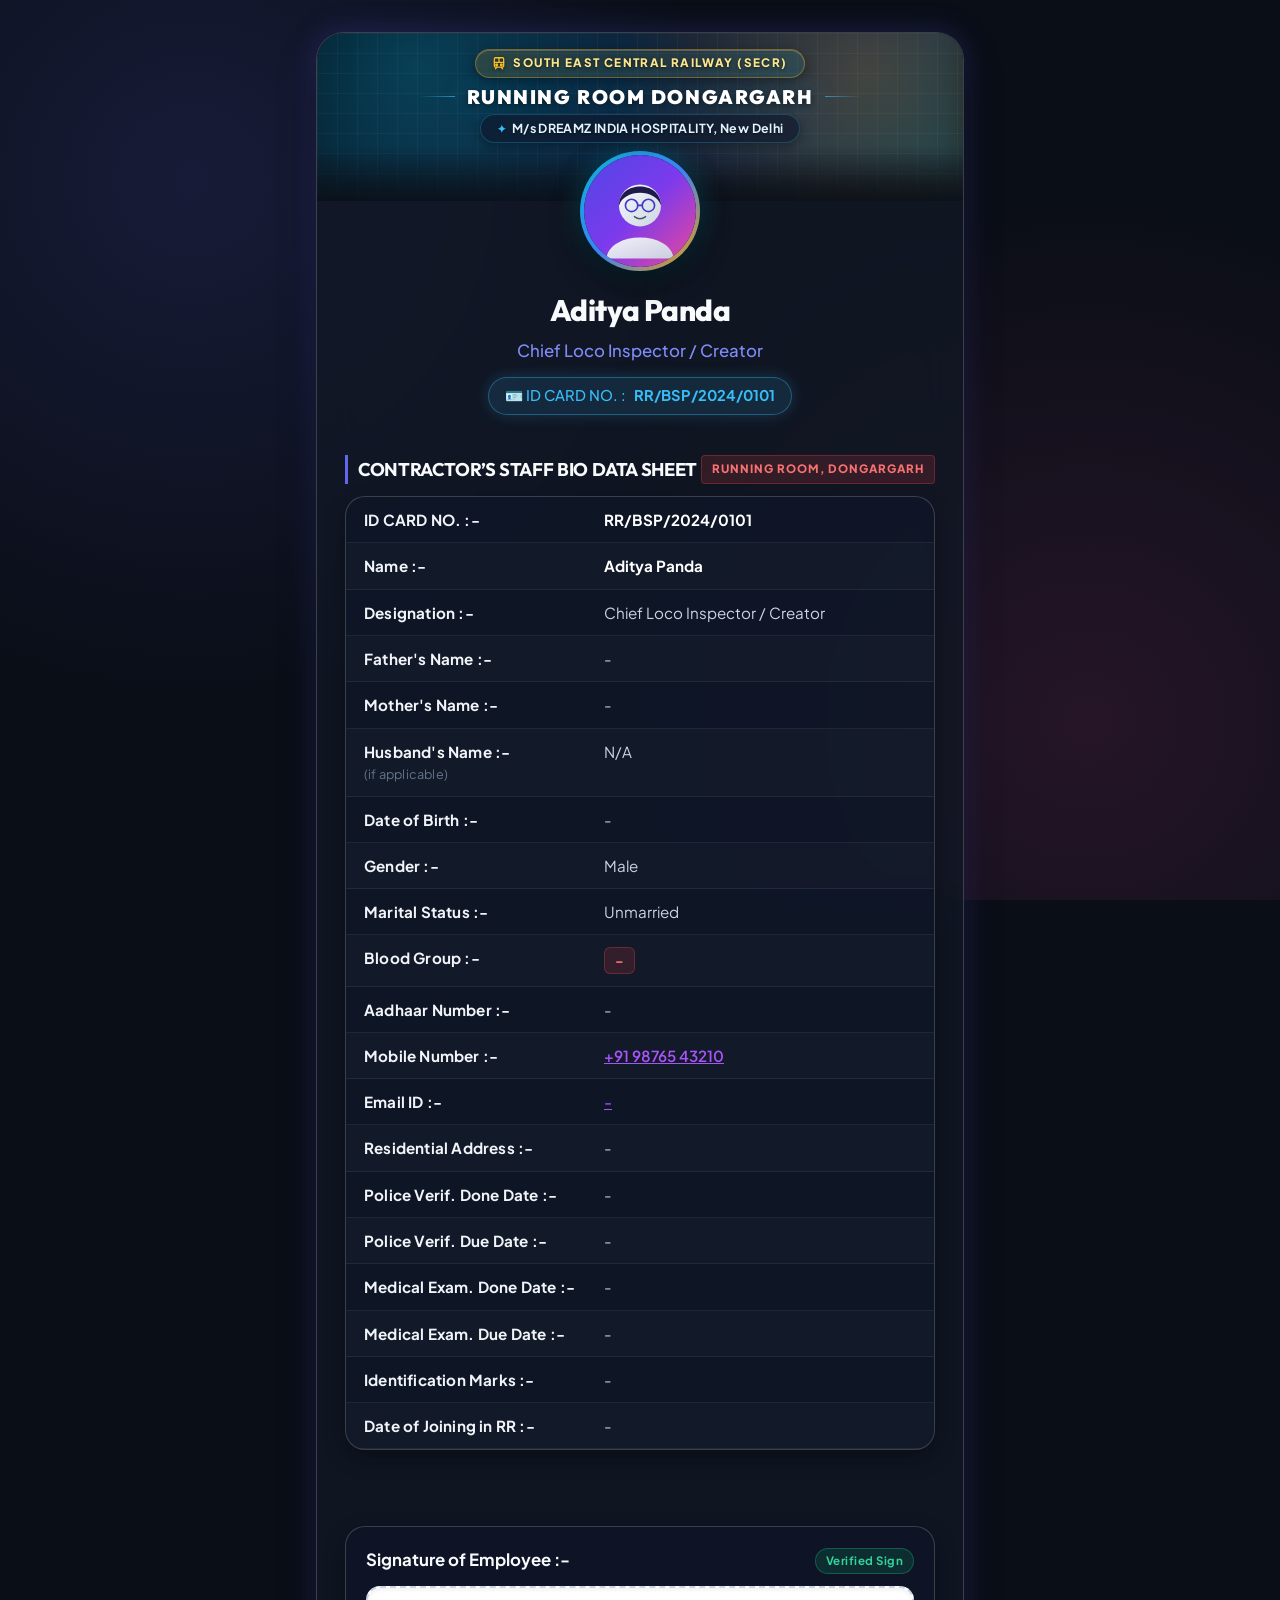
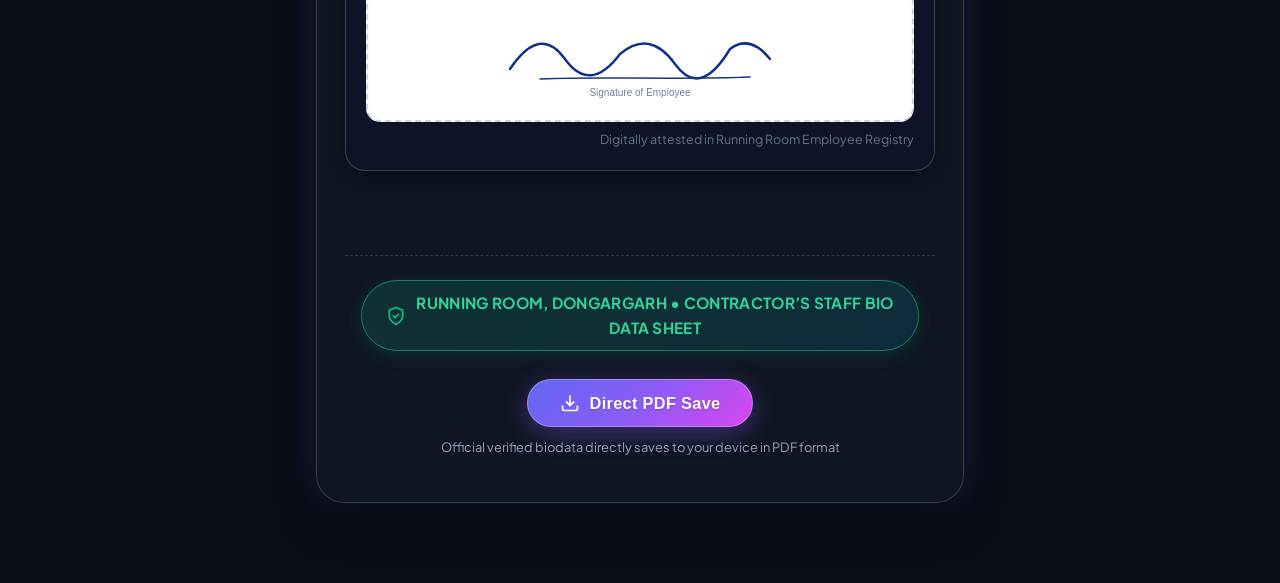
==== index.html @ 6d6006e4 "Initial commit: Running Room Biodata System setup" ====
<!DOCTYPE html>
<html lang="en">
<head>
  <meta charset="UTF-8">
  <meta name="viewport" content="width=device-width, initial-scale=1.0">
  <meta name="description" content="SOUTH EAST CENTRAL RAILWAY (SECR) - RUNNING ROOM DONGARGARH - M/s DREAMZ INDIA HOSPITALITY, New Delhi">
  <title>RUNNING ROOM DONGARGARH - M/s DREAMZ INDIA HOSPITALITY, New Delhi</title>

  <!-- Google Fonts Preconnect -->
  <link rel="preconnect" href="https://fonts.googleapis.com">
  <link rel="preconnect" href="https://fonts.gstatic.com" crossorigin>

  <!-- Stylesheets -->
  <link rel="stylesheet" href="css/base.css?v=8.0">
  <link rel="stylesheet" href="css/profile.css?v=8.0">

  <style>
    /* Premium Styling for Bottom Verified Banner & Action Bar */
    .profile-bottom-action-sec {
      margin-top: 32px !important;
      padding: 24px 16px 8px 16px !important;
      border-top: 1px dashed rgba(255, 255, 255, 0.15) !important;
      display: flex !important;
      flex-direction: column !important;
      align-items: center !important;
      justify-content: center !important;
      text-align: center !important;
    }

    .dgg-verified-banner {
      display: inline-flex !important;
      align-items: center !important;
      justify-content: center !important;
      gap: 10px !important;
      padding: 10px 24px !important;
      background: linear-gradient(135deg, rgba(16, 185, 129, 0.18) 0%, rgba(6, 182, 212, 0.14) 100%) !important;
      border: 1px solid rgba(52, 211, 153, 0.45) !important;
      color: #34d399 !important;
      border-radius: 9999px !important;
      font-size: 0.96rem !important;
      font-weight: 700 !important;
      letter-spacing: 0.02em !important;
      box-shadow: 0 4px 18px rgba(16, 185, 129, 0.18) !important;
      margin-bottom: 14px !important;
    }

    .dgg-badge-icon {
      display: inline-flex !important;
      align-items: center !important;
      justify-content: center !important;
    }

    .btn-download-pdf {
      display: inline-flex !important;
      align-items: center !important;
      justify-content: center !important;
      gap: 10px !important;
      padding: 13px 32px !important;
      border-radius: 9999px !important;
      font-size: 1.02rem !important;
      font-weight: 700 !important;
      letter-spacing: 0.02em !important;
      background: linear-gradient(135deg, #6366f1 0%, #8b5cf6 50%, #d946ef 100%) !important;
      border: 1px solid rgba(255, 255, 255, 0.28) !important;
      color: #ffffff !important;
      box-shadow: 0 6px 24px rgba(139, 92, 246, 0.42), 0 2px 6px rgba(0, 0, 0, 0.25) !important;
      cursor: pointer !important;
      transition: all 0.25s ease !important;
      text-shadow: 0 1px 2px rgba(0, 0, 0, 0.25) !important;
      outline: none !important;
    }

    .btn-download-pdf:hover {
      transform: translateY(-2px) !important;
      box-shadow: 0 10px 30px rgba(139, 92, 246, 0.65) !important;
      filter: brightness(1.1) !important;
    }

    .btn-download-pdf:active {
      transform: translateY(0) !important;
    }

    .btn-download-pdf:disabled {
      opacity: 0.7 !important;
      cursor: not-allowed !important;
      transform: none !important;
    }

    /* Print & Export Rules: COMPLETELY CUT / HIDE DOWNLOAD BUTTON & NOTE IN PRINT & PDF */
    @media print {
      #pdfDownloadBtnWrapper,
      #pdfDownloadNote,
      #btnPrintPdf,
      .btn-download-pdf,
      .no-pdf,
      .no-print {
        display: none !important;
        visibility: hidden !important;
        opacity: 0 !important;
        height: 0 !important;
        margin: 0 !important;
        padding: 0 !important;
        border: none !important;
      }
      .profile-bottom-action-sec {
        border-top: none !important;
        padding-top: 14px !important;
        margin-top: 14px !important;
      }
      .dgg-verified-banner {
        background: #ecfdf5 !important;
        border: 1px solid #10b981 !important;
        color: #065f46 !important;
        box-shadow: none !important;
        font-size: 0.9rem !important;
        padding: 6px 18px !important;
      }
    }
  </style>
</head>
<body>

  <!-- Toast Notification Container -->
  <div class="toast-container" id="toastContainer"></div>

  <main class="profile-container">
    <article class="profile-card">
      <!-- Decorative Banner -->
      <div class="profile-banner">
        <div class="banner-grid-overlay"></div>
        <div class="banner-railway-pill">
          <svg class="railway-crest-icon" width="14" height="14" viewBox="0 0 24 24" fill="none" stroke="currentColor" stroke-width="2.2" stroke-linecap="round" stroke-linejoin="round">
            <rect x="4" y="3" width="16" height="16" rx="2"/>
            <path d="M4 11h16"/>
            <path d="M12 3v8"/>
            <circle cx="8" cy="15" r="1.5" fill="currentColor"/>
            <circle cx="16" cy="15" r="1.5" fill="currentColor"/>
            <path d="M8 19l-2 3"/>
            <path d="M16 19l2 3"/>
          </svg>
          <span>SOUTH EAST CENTRAL RAILWAY (SECR)</span>
        </div>

        <div class="banner-station-row">
          <span class="station-wing left"></span>
          <h2 class="banner-station-title">RUNNING ROOM DONGARGARH</h2>
          <span class="station-wing right"></span>
        </div>

        <div class="banner-contractor-pill">
          <span class="contractor-star">✦</span>
          <span>M/s DREAMZ INDIA HOSPITALITY, New Delhi</span>
        </div>
      </div>

      <!-- Profile Header / Hero -->
      <header class="profile-header">
        <div class="avatar-wrapper">
          <img id="profileAvatar" class="avatar-img" src="assets/photos/demo-aditya.svg" alt="Profile Picture" crossorigin="anonymous">
        </div>

        <h1 class="profile-name">
          <span id="profileName">Loading...</span>
        </h1>

        <p class="profile-tagline" id="profileDesignation">Running Room Employee</p>

        <div class="id-card-pill" id="idCardPillBox">
          🪪 ID CARD NO. : <strong id="profileIdCardNo">Loading...</strong>
        </div>
      </header>

      <!-- Main Profile Content Body: Official Running Room Biodata Table -->
      <div class="profile-body">
        
        <section class="rr-record-wrapper">
          <div class="rr-table-header">
            <h2 class="section-title" style="margin-bottom: 0;">CONTRACTOR’S STAFF BIO DATA SHEET</h2>
            <span class="rr-confidential-tag">RUNNING ROOM, DONGARGARH</span>
          </div>

          <div class="rr-biodata-table">
            <div class="rr-biodata-row">
              <div class="rr-field-label">ID CARD NO. :-</div>
              <div class="rr-field-value"><strong id="val_idCardNo">-</strong></div>
            </div>

            <div class="rr-biodata-row">
              <div class="rr-field-label">Name :-</div>
              <div class="rr-field-value"><strong id="val_fullName">-</strong></div>
            </div>

            <div class="rr-biodata-row">
              <div class="rr-field-label">Designation :-</div>
              <div class="rr-field-value" id="val_designation">-</div>
            </div>

            <div class="rr-biodata-row">
              <div class="rr-field-label">Father's Name :-</div>
              <div class="rr-field-value" id="val_fatherName">-</div>
            </div>

            <div class="rr-biodata-row">
              <div class="rr-field-label">Mother's Name :-</div>
              <div class="rr-field-value" id="val_motherName">-</div>
            </div>

            <div class="rr-biodata-row">
              <div class="rr-field-label">Husband's Name :-<br><small style="font-weight: normal; color: var(--text-muted);">(if applicable)</small></div>
              <div class="rr-field-value" id="val_husbandName">-</div>
            </div>

            <div class="rr-biodata-row">
              <div class="rr-field-label">Date of Birth :-</div>
              <div class="rr-field-value" id="val_dob">-</div>
            </div>

            <div class="rr-biodata-row">
              <div class="rr-field-label">Gender :-</div>
              <div class="rr-field-value" id="val_gender">-</div>
            </div>

            <div class="rr-biodata-row">
              <div class="rr-field-label">Marital Status :-</div>
              <div class="rr-field-value" id="val_maritalStatus">-</div>
            </div>

            <div class="rr-biodata-row">
              <div class="rr-field-label">Blood Group :-</div>
              <div class="rr-field-value">
                <span id="val_bloodGroup" style="display: inline-block; padding: 2px 10px; background: rgba(239, 68, 68, 0.15); color: #f87171; border: 1px solid rgba(239, 68, 68, 0.3); border-radius: 6px; font-weight: 700; font-size: 0.9rem;">-</span>
              </div>
            </div>

            <div class="rr-biodata-row">
              <div class="rr-field-label">Aadhaar Number :-</div>
              <div class="rr-field-value" id="val_aadhaarNumber">-</div>
            </div>

            <div class="rr-biodata-row">
              <div class="rr-field-label">Mobile Number :-</div>
              <div class="rr-field-value">
                <a id="val_mobileNumber" href="#" style="color: var(--accent-secondary); font-weight: 600; text-decoration: underline;">-</a>
              </div>
            </div>

            <div class="rr-biodata-row">
              <div class="rr-field-label">Email ID :-</div>
              <div class="rr-field-value">
                <a id="val_email" href="#" style="color: var(--accent-secondary); font-weight: 500; text-decoration: underline;">-</a>
              </div>
            </div>

            <div class="rr-biodata-row">
              <div class="rr-field-label">Residential Address :-</div>
              <div class="rr-field-value" id="val_residentialAddress">-</div>
            </div>

            <div class="rr-biodata-row">
              <div class="rr-field-label">Police Verif. Done Date :-</div>
              <div class="rr-field-value" id="val_policeVerifDoneDate">-</div>
            </div>

            <div class="rr-biodata-row">
              <div class="rr-field-label">Police Verif. Due Date :-</div>
              <div class="rr-field-value" id="val_policeVerifDueDate">-</div>
            </div>

            <div class="rr-biodata-row">
              <div class="rr-field-label">Medical Exam. Done Date :-</div>
              <div class="rr-field-value" id="val_medicalExamDoneDate">-</div>
            </div>

            <div class="rr-biodata-row">
              <div class="rr-field-label">Medical Exam. Due Date :-</div>
              <div class="rr-field-value" id="val_medicalExamDueDate">-</div>
            </div>

            <div class="rr-biodata-row">
              <div class="rr-field-label">Identification Marks :-</div>
              <div class="rr-field-value" id="val_identificationMarks">-</div>
            </div>

            <div class="rr-biodata-row">
              <div class="rr-field-label">Date of Joining in RR :-</div>
              <div class="rr-field-value" id="val_joiningDateRR">-</div>
            </div>

            <!-- Dynamic Custom Details Added via Pencil in Admin Studio -->
            <div id="customFieldsContainer"></div>
          </div>
        </section>

        <!-- Signature of Employee Section -->
        <section class="employee-signature-section">
          <div class="sig-header">
            <span class="sig-label">Signature of Employee :-</span>
            <span class="sig-badge">Verified Sign</span>
          </div>
          <div class="sig-display-box">
            <img id="profileSignature" class="signature-img" src="assets/signatures/sample-signature.svg" alt="Signature of Employee" crossorigin="anonymous">
          </div>
          <div style="margin-top: 8px; font-size: 0.78rem; color: var(--text-muted); text-align: right;">
            Digitally attested in Running Room Employee Registry
          </div>
        </section>

        <!-- Bottom Attestation & Direct PDF Download Section -->
        <section class="profile-bottom-action-sec">
          <div class="dgg-verified-banner">
            <span class="dgg-badge-icon">
              <svg width="20" height="20" viewBox="0 0 24 24" fill="none" stroke="#10b981" stroke-width="2.2" stroke-linecap="round" stroke-linejoin="round">
                <path d="M12 22s8-4 8-10V5l-8-3-8 3v7c0 6 8 10 8 10z"/>
                <path d="M9 12l2 2 4-4"/>
              </svg>
            </span>
            <span>RUNNING ROOM, DONGARGARH &bull; CONTRACTOR’S STAFF BIO DATA SHEET</span>
          </div>

          <div id="pdfDownloadBtnWrapper" class="no-pdf no-print" style="margin-top: 14px;">
            <button id="btnPrintPdf" class="btn-download-pdf no-print" type="button" title="Save Direct PDF">
              <svg width="20" height="20" viewBox="0 0 24 24" fill="none" stroke="currentColor" stroke-width="2">
                <path d="M21 15v4a2 2 0 0 1-2 2H5a2 2 0 0 1-2-2v-4"/>
                <polyline points="7 10 12 15 17 10"/>
                <line x1="12" y1="15" x2="12" y2="3"/>
              </svg>
              <span>Direct PDF Save</span>
            </button>
          </div>
          <div id="pdfDownloadNote" class="no-pdf no-print" style="font-size: 0.8rem; color: #94a3b8; margin-top: 10px; text-align: center;">
            Official verified biodata directly saves to your device in PDF format
          </div>
        </section>

      </div>
    </article>
  </main>

  <!-- Scripts -->
  <script src="assets/vendor/jspdf.umd.min.js?v=8.0"></script>
  <script src="assets/vendor/qrcode.min.js?v=8.0"></script>
  <script src="js/config.js?v=8.0"></script>
  <script src="js/github-api.js?v=8.0"></script>
  <script src="js/profile.js?v=8.0"></script>
</body>
</html>
---- css/base.css ----
/* ==========================================================================
   Base Design System & Core Utilities
   Modern Glassmorphism & High-End Aesthetic
   ========================================================================== */

@import url('https://fonts.googleapis.com/css2?family=Outfit:wght@400;500;600;700;800&family=Plus+Jakarta+Sans:wght@400;500;600;700&display=swap');

:root {
  /* Color Palette - Deep Slate with Electric Violet & Cyan Accents */
  --bg-dark: #0a0e17;
  --bg-gradient: radial-gradient(circle at 15% 20%, rgba(99, 102, 241, 0.15) 0%, transparent 40%),
                 radial-gradient(circle at 85% 80%, rgba(236, 72, 153, 0.12) 0%, transparent 40%),
                 #0a0e17;
  
  --surface-card: rgba(18, 24, 38, 0.75);
  --surface-glass: rgba(26, 35, 54, 0.6);
  --surface-glass-hover: rgba(35, 48, 74, 0.8);
  --surface-input: rgba(13, 19, 33, 0.85);

  --border-glass: rgba(255, 255, 255, 0.08);
  --border-glass-bright: rgba(255, 255, 255, 0.18);
  --border-accent: rgba(99, 102, 241, 0.4);

  --accent-primary: #6366f1;
  --accent-secondary: #a855f7;
  --accent-cyan: #06b6d4;
  --accent-emerald: #10b981;
  --accent-rose: #f43f5e;
  
  --accent-gradient: linear-gradient(135deg, #6366f1 0%, #a855f7 50%, #ec4899 100%);
  --accent-gradient-hover: linear-gradient(135deg, #4f46e5 0%, #9333ea 50%, #db2777 100%);
  --cyan-gradient: linear-gradient(135deg, #06b6d4 0%, #3b82f6 100%);

  --text-primary: #f8fafc;
  --text-secondary: #94a3b8;
  --text-muted: #64748b;
  --text-accent: #818cf8;

  --shadow-sm: 0 2px 8px rgba(0, 0, 0, 0.3);
  --shadow-md: 0 8px 24px -4px rgba(0, 0, 0, 0.45);
  --shadow-xl: 0 20px 40px -8px rgba(0, 0, 0, 0.6);
  --shadow-glow: 0 0 30px rgba(99, 102, 241, 0.25);
  --shadow-glow-cyan: 0 0 25px rgba(6, 182, 212, 0.25);

  --radius-sm: 8px;
  --radius-md: 14px;
  --radius-lg: 20px;
  --radius-xl: 28px;
  --radius-full: 9999px;

  --transition-fast: 0.18s cubic-bezier(0.4, 0, 0.2, 1);
  --transition-normal: 0.28s cubic-bezier(0.4, 0, 0.2, 1);
}

/* Global Reset */
*, *::before, *::after {
  box-sizing: border-box;
  margin: 0;
  padding: 0;
}

body {
  font-family: 'Plus Jakarta Sans', sans-serif;
  background: var(--bg-gradient);
  background-attachment: fixed;
  color: var(--text-primary);
  min-height: 100vh;
  line-height: 1.6;
  -webkit-font-smoothing: antialiased;
  overflow-x: hidden;
}

h1, h2, h3, h4, h5, h6 {
  font-family: 'Outfit', sans-serif;
  color: var(--text-primary);
  letter-spacing: -0.02em;
  font-weight: 700;
}

a {
  color: inherit;
  text-decoration: none;
}

/* Glassmorphism Surface Utility */
.glass-panel {
  background: var(--surface-card);
  backdrop-filter: blur(16px);
  -webkit-backdrop-filter: blur(16px);
  border: 1px solid var(--border-glass);
  border-radius: var(--radius-lg);
  box-shadow: var(--shadow-xl);
}

/* Buttons */
.btn {
  display: inline-flex;
  align-items: center;
  justify-content: center;
  gap: 8px;
  padding: 10px 20px;
  border-radius: var(--radius-md);
  font-family: 'Outfit', sans-serif;
  font-size: 0.95rem;
  font-weight: 600;
  cursor: pointer;
  transition: all var(--transition-fast);
  border: none;
  outline: none;
  text-align: center;
  user-select: none;
}

.btn-primary {
  background: var(--accent-gradient);
  color: #ffffff;
  box-shadow: 0 4px 18px rgba(99, 102, 241, 0.35);
}

.btn-primary:hover {
  background: var(--accent-gradient-hover);
  transform: translateY(-2px);
  box-shadow: 0 6px 24px rgba(99, 102, 241, 0.5);
}

.btn-secondary {
  background: var(--surface-glass);
  border: 1px solid var(--border-glass-bright);
  color: var(--text-primary);
}

.btn-secondary:hover {
  background: var(--surface-glass-hover);
  border-color: var(--border-accent);
  transform: translateY(-2px);
}

.btn-sm {
  padding: 6px 14px;
  font-size: 0.85rem;
  border-radius: var(--radius-sm);
}

.btn-lg {
  padding: 14px 28px;
  font-size: 1.05rem;
  border-radius: var(--radius-md);
}

/* Badges */
.badge {
  display: inline-flex;
  align-items: center;
  gap: 6px;
  padding: 4px 12px;
  border-radius: var(--radius-full);
  font-size: 0.8rem;
  font-weight: 600;
  letter-spacing: 0.02em;
}

.badge-verified {
  background: rgba(16, 185, 129, 0.15);
  border: 1px solid rgba(16, 185, 129, 0.4);
  color: #34d399;
}

.badge-permanent {
  background: rgba(99, 102, 241, 0.15);
  border: 1px solid rgba(99, 102, 241, 0.4);
  color: #a5b4fc;
}

/* Floating Toast Notification */
.toast-container {
  position: fixed;
  top: 24px;
  right: 24px;
  z-index: 99999;
  display: flex;
  flex-direction: column;
  gap: 10px;
  pointer-events: none;
}

.toast {
  pointer-events: auto;
  min-width: 280px;
  max-width: 420px;
  padding: 14px 20px;
  border-radius: var(--radius-md);
  font-size: 0.9rem;
  font-weight: 500;
  display: flex;
  align-items: center;
  gap: 12px;
  backdrop-filter: blur(12px);
  box-shadow: var(--shadow-xl);
  animation: slideIn 0.25s cubic-bezier(0.16, 1, 0.3, 1) forwards;
}

.toast-success {
  background: rgba(16, 185, 129, 0.9);
  color: #ffffff;
  border: 1px solid rgba(255, 255, 255, 0.2);
}

.toast-error {
  background: rgba(225, 29, 72, 0.9);
  color: #ffffff;
  border: 1px solid rgba(255, 255, 255, 0.2);
}

.toast-info {
  background: rgba(79, 70, 229, 0.9);
  color: #ffffff;
  border: 1px solid rgba(255, 255, 255, 0.2);
}

@keyframes slideIn {
  from {
    opacity: 0;
    transform: translateY(-20px) scale(0.95);
  }
  to {
    opacity: 1;
    transform: translateY(0) scale(1);
  }
}

/* Pulsing Online Dot */
.pulse-dot {
  width: 8px;
  height: 8px;
  border-radius: 50%;
  background: var(--accent-emerald);
  box-shadow: 0 0 8px var(--accent-emerald);
  animation: pulse 2s infinite;
}

@keyframes pulse {
  0% { transform: scale(0.95); opacity: 0.8; }
  50% { transform: scale(1.3); opacity: 1; }
  100% { transform: scale(0.95); opacity: 0.8; }
}
---- css/profile.css ----
/* ==========================================================================
   Public Biodata Card & Profile Styles
   Mobile-First, Ultra Clean, Non-Editable Read View
   ========================================================================== */

.profile-container {
  max-width: 680px;
  margin: 32px auto 80px auto;
  padding: 0 16px;
}

/* Profile Card Main Wrapper */
.profile-card {
  position: relative;
  overflow: hidden;
  border-radius: var(--radius-xl);
  border: 1px solid var(--border-glass-bright);
  background: var(--surface-card);
  backdrop-filter: blur(20px);
  -webkit-backdrop-filter: blur(20px);
  box-shadow: var(--shadow-xl), var(--shadow-glow);
}

/* ==========================================================================
   Executive Railway Profile Banner (Deep Sapphire & Royal Gold Aura)
   ========================================================================== */
.profile-banner {
  min-height: 168px;
  background: linear-gradient(135deg, #050c1b 0%, #0c1a32 35%, #102a4e 70%, #083c54 100%);
  position: relative;
  overflow: hidden;
  display: flex;
  flex-direction: column;
  align-items: center;
  justify-content: flex-start;
  padding: 16px 20px 0 20px;
  text-align: center;
  box-shadow: inset 0 -24px 32px rgba(10, 14, 23, 0.7);
}

/* Subtle Technical Grid & Ambient Lighting */
.banner-grid-overlay {
  position: absolute;
  inset: 0;
  background-image: 
    radial-gradient(circle at 15% 20%, rgba(6, 182, 212, 0.28) 0%, transparent 50%),
    radial-gradient(circle at 85% 25%, rgba(245, 158, 11, 0.22) 0%, transparent 45%),
    linear-gradient(rgba(255, 255, 255, 0.035) 1px, transparent 1px),
    linear-gradient(90deg, rgba(255, 255, 255, 0.035) 1px, transparent 1px);
  background-size: 100% 100%, 100% 100%, 20px 20px, 20px 20px;
  pointer-events: none;
}

.profile-banner::after {
  content: "";
  position: absolute;
  bottom: 0;
  left: 0;
  right: 0;
  height: 55px;
  background: linear-gradient(to bottom, transparent, rgba(10, 14, 23, 0.85));
  pointer-events: none;
}

/* 1. Official SECR Railway Pill */
.banner-railway-pill {
  position: relative;
  z-index: 2;
  display: inline-flex;
  align-items: center;
  gap: 7px;
  font-size: 0.73rem;
  font-weight: 800;
  letter-spacing: 0.12em;
  color: #fde68a;
  text-transform: uppercase;
  background: linear-gradient(135deg, rgba(245, 158, 11, 0.15) 0%, rgba(6, 182, 212, 0.12) 100%);
  padding: 4px 16px;
  border-radius: 9999px;
  border: 1px solid rgba(245, 158, 11, 0.4);
  box-shadow: 0 4px 14px rgba(0, 0, 0, 0.4), inset 0 1px 0 rgba(255, 255, 255, 0.2);
  text-shadow: 0 1px 3px rgba(0, 0, 0, 0.6);
  margin-bottom: 5px;
}

.railway-crest-icon {
  color: #fbbf24;
  flex-shrink: 0;
  filter: drop-shadow(0 1px 2px rgba(0, 0, 0, 0.5));
}

/* 2. Station Header with Decorative Wings */
.banner-station-row {
  position: relative;
  z-index: 2;
  display: flex;
  align-items: center;
  justify-content: center;
  gap: 12px;
  margin: 2px 0 6px 0;
  width: 100%;
}

.station-wing {
  height: 1.5px;
  width: 36px;
  background: linear-gradient(90deg, transparent, rgba(56, 189, 248, 0.65));
}

.station-wing.right {
  background: linear-gradient(90deg, rgba(56, 189, 248, 0.65), transparent);
}

.banner-station-title {
  font-size: 1.22rem;
  font-weight: 900;
  letter-spacing: 0.08em;
  color: #ffffff;
  text-transform: uppercase;
  text-shadow: 0 2px 8px rgba(0, 0, 0, 0.7), 0 0 24px rgba(56, 189, 248, 0.4);
  line-height: 1.2;
}

/* 3. Hospitality Contractor Capsule */
.banner-contractor-pill {
  position: relative;
  z-index: 2;
  display: inline-flex;
  align-items: center;
  gap: 6px;
  font-size: 0.78rem;
  font-weight: 700;
  letter-spacing: 0.03em;
  color: #e0f2fe;
  background: rgba(15, 23, 42, 0.65);
  backdrop-filter: blur(8px);
  -webkit-backdrop-filter: blur(8px);
  border: 1px solid rgba(56, 189, 248, 0.25);
  border-radius: 9999px;
  padding: 3.5px 16px;
  box-shadow: 0 4px 12px rgba(0, 0, 0, 0.35);
  text-shadow: 0 1px 2px rgba(0, 0, 0, 0.5);
}

.contractor-star {
  color: #38bdf8;
  font-size: 0.7rem;
}

/* Header Content with Avatar */
.profile-header {
  position: relative;
  padding: 0 28px 24px 28px;
  margin-top: -50px;
  text-align: center;
}

.avatar-wrapper {
  position: relative;
  width: 120px;
  height: 120px;
  margin: 0 auto 16px auto;
  border-radius: 50%;
  padding: 4px;
  background: linear-gradient(135deg, #06b6d4 0%, #3b82f6 50%, #f59e0b 100%);
  box-shadow: 0 10px 28px rgba(0, 0, 0, 0.65), 0 0 24px rgba(6, 182, 212, 0.35);
}

.avatar-img {
  width: 100%;
  height: 100%;
  object-fit: cover;
  border-radius: 50%;
  background: #1e293b;
  display: block;
}

.profile-name {
  font-size: 1.85rem;
  font-weight: 800;
  margin-bottom: 4px;
  display: flex;
  align-items: center;
  justify-content: center;
  gap: 8px;
}

.profile-tagline {
  color: var(--text-accent);
  font-size: 1.05rem;
  font-weight: 500;
  margin-bottom: 12px;
}

.profile-badges {
  display: flex;
  justify-content: center;
  gap: 8px;
  flex-wrap: wrap;
  margin-bottom: 20px;
}

/* Quick Action Bar (Call, WhatsApp, Email, Share) */
.quick-actions {
  display: flex;
  justify-content: center;
  gap: 12px;
  flex-wrap: wrap;
  padding: 16px 0;
  border-top: 1px solid var(--border-glass);
  border-bottom: 1px solid var(--border-glass);
  margin-bottom: 28px;
}

.action-btn {
  display: flex;
  align-items: center;
  gap: 8px;
  padding: 10px 18px;
  border-radius: var(--radius-md);
  font-size: 0.9rem;
  font-weight: 600;
  background: var(--surface-glass);
  border: 1px solid var(--border-glass);
  color: var(--text-primary);
  transition: all var(--transition-fast);
}

.action-btn:hover {
  background: var(--surface-glass-hover);
  border-color: var(--border-accent);
  transform: translateY(-2px);
}

.action-btn.whatsapp {
  color: #25d366;
  border-color: rgba(37, 211, 102, 0.3);
}
.action-btn.whatsapp:hover {
  background: rgba(37, 211, 102, 0.15);
}

.action-btn.call {
  color: #38bdf8;
  border-color: rgba(56, 189, 248, 0.3);
}
.action-btn.call:hover {
  background: rgba(56, 189, 248, 0.15);
}

.action-btn.email {
  color: #a855f7;
  border-color: rgba(168, 85, 247, 0.3);
}
.action-btn.email:hover {
  background: rgba(168, 85, 247, 0.15);
}

.action-btn.edit {
  color: #fbbf24;
  border-color: rgba(251, 191, 36, 0.3);
}
.action-btn.edit:hover {
  background: rgba(251, 191, 36, 0.15);
}

/* Profile Body & Sections */
.profile-body {
  padding: 0 28px 36px 28px;
  display: flex;
  flex-direction: column;
  gap: 28px;
}

.section-title {
  font-size: 1.15rem;
  font-weight: 700;
  margin-bottom: 14px;
  display: flex;
  align-items: center;
  gap: 10px;
  color: var(--text-primary);
  border-left: 3px solid var(--accent-primary);
  padding-left: 10px;
}

.section-content {
  color: var(--text-secondary);
  font-size: 0.95rem;
  line-height: 1.7;
}

/* Particulars / Personal Info Grid */
.particulars-grid {
  display: grid;
  grid-template-columns: repeat(auto-fit, minmax(240px, 1fr));
  gap: 12px;
}

.particular-item {
  display: flex;
  align-items: center;
  gap: 12px;
  padding: 12px 16px;
  background: var(--surface-glass);
  border: 1px solid var(--border-glass);
  border-radius: var(--radius-md);
}

.particular-icon {
  width: 36px;
  height: 36px;
  border-radius: var(--radius-sm);
  background: rgba(99, 102, 241, 0.12);
  display: flex;
  align-items: center;
  justify-content: center;
  color: var(--accent-primary);
  flex-shrink: 0;
}

.particular-label {
  font-size: 0.75rem;
  color: var(--text-muted);
  text-transform: uppercase;
  letter-spacing: 0.05em;
  font-weight: 600;
}

.particular-val {
  font-size: 0.95rem;
  color: var(--text-primary);
  font-weight: 600;
}

/* Timeline Cards (Education & Experience) */
.timeline {
  display: flex;
  flex-direction: column;
  gap: 14px;
}

.timeline-card {
  padding: 16px 20px;
  background: var(--surface-glass);
  border: 1px solid var(--border-glass);
  border-radius: var(--radius-md);
  transition: all var(--transition-fast);
}

.timeline-card:hover {
  border-color: var(--border-accent);
  background: var(--surface-glass-hover);
}

.timeline-header {
  display: flex;
  justify-content: space-between;
  align-items: flex-start;
  gap: 12px;
  margin-bottom: 6px;
  flex-wrap: wrap;
}

.timeline-title {
  font-weight: 700;
  font-size: 1.05rem;
  color: var(--text-primary);
}

.timeline-subtitle {
  color: var(--text-accent);
  font-size: 0.9rem;
  font-weight: 500;
}

.timeline-badge {
  font-size: 0.75rem;
  padding: 3px 10px;
  background: rgba(255, 255, 255, 0.08);
  border-radius: var(--radius-full);
  color: var(--text-muted);
  font-weight: 600;
}

.timeline-desc {
  font-size: 0.9rem;
  color: var(--text-secondary);
  margin-top: 6px;
}

/* ==========================================================================
   Running Room Official Biodata Table & Signature Styles
   ========================================================================== */
.id-card-pill {
  display: inline-flex;
  align-items: center;
  gap: 8px;
  padding: 6px 16px;
  background: rgba(56, 189, 248, 0.12);
  border: 1px solid rgba(56, 189, 248, 0.35);
  color: #38bdf8;
  border-radius: var(--radius-full);
  font-size: 0.92rem;
  font-weight: 500;
  margin-bottom: 16px;
  box-shadow: 0 0 15px rgba(56, 189, 248, 0.2);
}

.rr-record-wrapper {
  margin-bottom: 24px;
}

.rr-table-header {
  display: flex;
  justify-content: space-between;
  align-items: center;
  margin-bottom: 12px;
}

.rr-confidential-tag {
  font-size: 0.72rem;
  font-weight: 800;
  letter-spacing: 1px;
  padding: 4px 10px;
  background: rgba(239, 68, 68, 0.15);
  color: #f87171;
  border: 1px solid rgba(239, 68, 68, 0.3);
  border-radius: 4px;
}

.rr-biodata-table {
  width: 100%;
  border-collapse: collapse;
  background: rgba(15, 23, 42, 0.55);
  border-radius: var(--radius-lg);
  overflow: hidden;
  border: 1px solid var(--border-glass-bright);
  box-shadow: var(--shadow-md);
}

.rr-biodata-row {
  display: flex;
  border-bottom: 1px solid rgba(255, 255, 255, 0.07);
  padding: 12px 18px;
  align-items: flex-start;
  transition: background 0.2s ease;
}

.rr-biodata-row:nth-child(even) {
  background: rgba(255, 255, 255, 0.015);
}

.rr-biodata-row:hover {
  background: rgba(255, 255, 255, 0.04);
}

.rr-biodata-row:last-child {
  border-bottom: none;
}

.rr-field-label {
  flex: 0 0 240px;
  font-weight: 700;
  color: #f1f5f9;
  font-size: 0.95rem;
  letter-spacing: 0.2px;
  line-height: 1.4;
}

.rr-field-value {
  flex: 1;
  color: #cbd5e1;
  font-size: 0.95rem;
  line-height: 1.4;
  word-break: break-word;
}

.rr-field-value strong {
  color: #ffffff;
  font-weight: 700;
}

/* Signature of Employee Section */
.employee-signature-section {
  margin-top: 24px;
  margin-bottom: 24px;
  padding: 20px;
  border: 1px solid var(--border-glass-bright);
  border-radius: var(--radius-lg);
  background: rgba(15, 23, 42, 0.45);
  box-shadow: var(--shadow-md);
}

.sig-header {
  display: flex;
  justify-content: space-between;
  align-items: center;
  margin-bottom: 12px;
}

.sig-label {
  font-weight: 700;
  font-size: 1.05rem;
  color: #f8fafc;
}

.sig-badge {
  font-size: 0.72rem;
  padding: 3px 10px;
  border-radius: var(--radius-full);
  background: rgba(16, 185, 129, 0.15);
  color: #34d399;
  border: 1px solid rgba(16, 185, 129, 0.35);
  font-weight: 700;
  letter-spacing: 0.5px;
}

.sig-display-box {
  background: #ffffff;
  border-radius: var(--radius-md);
  padding: 16px;
  display: flex;
  justify-content: center;
  align-items: center;
  min-height: 95px;
  border: 2px dashed #cbd5e1;
  box-shadow: inset 0 2px 4px rgba(0, 0, 0, 0.06);
}

.signature-img {
  max-height: 100px;
  max-width: 100%;
  object-fit: contain;
  display: block;
  filter: contrast(115%);
}

@media (max-width: 640px) {
  .profile-banner {
    min-height: 168px;
    padding: 13px 12px 0 12px;
  }
  .banner-railway-pill {
    font-size: 0.66rem;
    padding: 3px 12px;
    letter-spacing: 0.08em;
  }
  .station-wing {
    width: 20px;
  }
  .banner-station-title {
    font-size: 1.02rem;
    letter-spacing: 0.05em;
  }
  .banner-contractor-pill {
    font-size: 0.72rem;
    padding: 3px 12px;
  }
  .profile-header {
    margin-top: -46px;
  }
  .rr-biodata-row {
    flex-direction: column;
    gap: 4px;
    padding: 10px 14px;
  }
  .rr-field-label {
    flex: unset;
    font-size: 0.88rem;
    color: #94a3b8;
  }
  .rr-field-value {
    font-size: 0.95rem;
    color: #f8fafc;
  }
}

/* Skills & Language Tags */
.tags-wrapper {
  display: flex;
  flex-wrap: wrap;
  gap: 8px;
}

.skill-tag {
  padding: 6px 14px;
  border-radius: var(--radius-full);
  background: rgba(99, 102, 241, 0.12);
  border: 1px solid rgba(99, 102, 241, 0.3);
  color: #c7d2fe;
  font-size: 0.85rem;
  font-weight: 600;
}

.lang-tag {
  padding: 6px 14px;
  border-radius: var(--radius-full);
  background: rgba(6, 182, 212, 0.12);
  border: 1px solid rgba(6, 182, 212, 0.3);
  color: #a5f3fc;
  font-size: 0.85rem;
  font-weight: 600;
}

/* QR Code Footer Box inside Profile */
.qr-permalink-box {
  margin-top: 10px;
  padding: 24px;
  background: linear-gradient(145deg, rgba(17, 24, 39, 0.95), rgba(30, 41, 59, 0.7));
  border: 1px dashed var(--border-accent);
  border-radius: var(--radius-lg);
  display: flex;
  align-items: center;
  gap: 20px;
}

.qr-preview-small {
  background: #ffffff;
  padding: 8px;
  border-radius: var(--radius-md);
  box-shadow: var(--shadow-md);
  flex-shrink: 0;
  display: flex;
  align-items: center;
  justify-content: center;
}

.qr-permalink-details {
  flex: 1;
}

.qr-permalink-title {
  font-size: 1rem;
  font-weight: 700;
  color: var(--text-primary);
  margin-bottom: 4px;
}

.qr-permalink-note {
  font-size: 0.8rem;
  color: var(--text-muted);
  line-height: 1.4;
  margin-bottom: 8px;
}

.permalink-link {
  font-family: monospace;
  font-size: 0.8rem;
  color: var(--text-accent);
  word-break: break-all;
  display: block;
}

/* Profile Bottom Controls (Print, Share, Admin link) */
.profile-footer-bar {
  display: flex;
  justify-content: space-between;
  align-items: center;
  padding: 20px 28px;
  background: rgba(10, 14, 23, 0.8);
  border-top: 1px solid var(--border-glass);
  font-size: 0.85rem;
  color: var(--text-muted);
}

.footer-btn-group {
  display: flex;
  gap: 8px;
}

/* ==========================================================================
   Bottom Attestation & Direct PDF Action Bar
   ========================================================================== */
.profile-bottom-action-sec {
  margin-top: 28px;
  padding: 24px 16px 8px 16px;
  border-top: 1px dashed rgba(255, 255, 255, 0.14);
  display: flex;
  flex-direction: column;
  align-items: center;
  justify-content: center;
  text-align: center;
}

.dgg-verified-banner {
  display: inline-flex;
  align-items: center;
  justify-content: center;
  gap: 10px;
  padding: 9px 24px;
  background: linear-gradient(135deg, rgba(16, 185, 129, 0.16) 0%, rgba(6, 182, 212, 0.12) 100%);
  border: 1px solid rgba(16, 185, 129, 0.45);
  color: #34d399;
  border-radius: var(--radius-full);
  font-size: 0.98rem;
  font-weight: 700;
  letter-spacing: 0.02em;
  box-shadow: 0 4px 16px rgba(16, 185, 129, 0.15);
}

.dgg-badge-icon {
  display: inline-flex;
  align-items: center;
  justify-content: center;
}

.dgg-badge-icon svg {
  display: block;
}

.btn-download-pdf {
  display: inline-flex;
  align-items: center;
  justify-content: center;
  gap: 10px;
  padding: 13px 32px;
  border-radius: var(--radius-full);
  font-size: 1.02rem;
  font-weight: 700;
  letter-spacing: 0.02em;
  background: linear-gradient(135deg, #6366f1 0%, #a855f7 100%);
  border: 1px solid rgba(255, 255, 255, 0.25);
  color: #ffffff;
  box-shadow: 0 6px 24px rgba(168, 85, 247, 0.4);
  cursor: pointer;
  transition: all var(--transition-fast);
  text-shadow: 0 1px 2px rgba(0, 0, 0, 0.2);
}

.btn-download-pdf:hover {
  transform: translateY(-2px);
  box-shadow: 0 8px 30px rgba(168, 85, 247, 0.6);
  filter: brightness(1.08);
}

.btn-download-pdf:active {
  transform: translateY(0);
}

.btn-download-pdf:disabled {
  opacity: 0.7;
  cursor: not-allowed;
  transform: none;
}

/* Print Friendly Styles */
@media print {
  body {
    background: #ffffff !important;
    color: #1e293b !important;
  }
  .profile-container {
    max-width: 100% !important;
    margin: 0 !important;
    padding: 0 !important;
  }
  .profile-card {
    border: none !important;
    box-shadow: none !important;
    background: #ffffff !important;
  }
  .profile-banner {
    display: none !important;
  }
  .profile-header {
    margin-top: 0 !important;
  }
  .quick-actions, .profile-footer-bar, .toast-container, .no-pdf, .no-print, #pdfDownloadBtnWrapper, #pdfDownloadNote, #btnPrintPdf, .btn-download-pdf {
    display: none !important;
    visibility: hidden !important;
    opacity: 0 !important;
    height: 0 !important;
    margin: 0 !important;
    padding: 0 !important;
    border: none !important;
  }
  .profile-bottom-action-sec {
    border-top: none !important;
    padding-top: 14px !important;
    margin-top: 14px !important;
  }
  .dgg-verified-banner {
    background: #ecfdf5 !important;
    border: 1px solid #10b981 !important;
    color: #065f46 !important;
    box-shadow: none !important;
    font-size: 0.9rem !important;
    padding: 6px 18px !important;
  }
  .particular-item, .timeline-card {
    background: #f8fafc !important;
    border: 1px solid #e2e8f0 !important;
    color: #0f172a !important;
  }
  .particular-label, .timeline-subtitle {
    color: #64748b !important;
  }
  .particular-val, .timeline-title {
    color: #0f172a !important;
  }
  .section-title {
    color: #0f172a !important;
    border-left-color: #4f46e5 !important;
  }
  .skill-tag, .lang-tag {
    background: #e2e8f0 !important;
    color: #1e293b !important;
    border: 1px solid #cbd5e1 !important;
  }
  .qr-permalink-box {
    background: #f8fafc !important;
    border: 1px solid #cbd5e1 !important;
  }
  .qr-permalink-title, .permalink-link {
    color: #0f172a !important;
  }
}
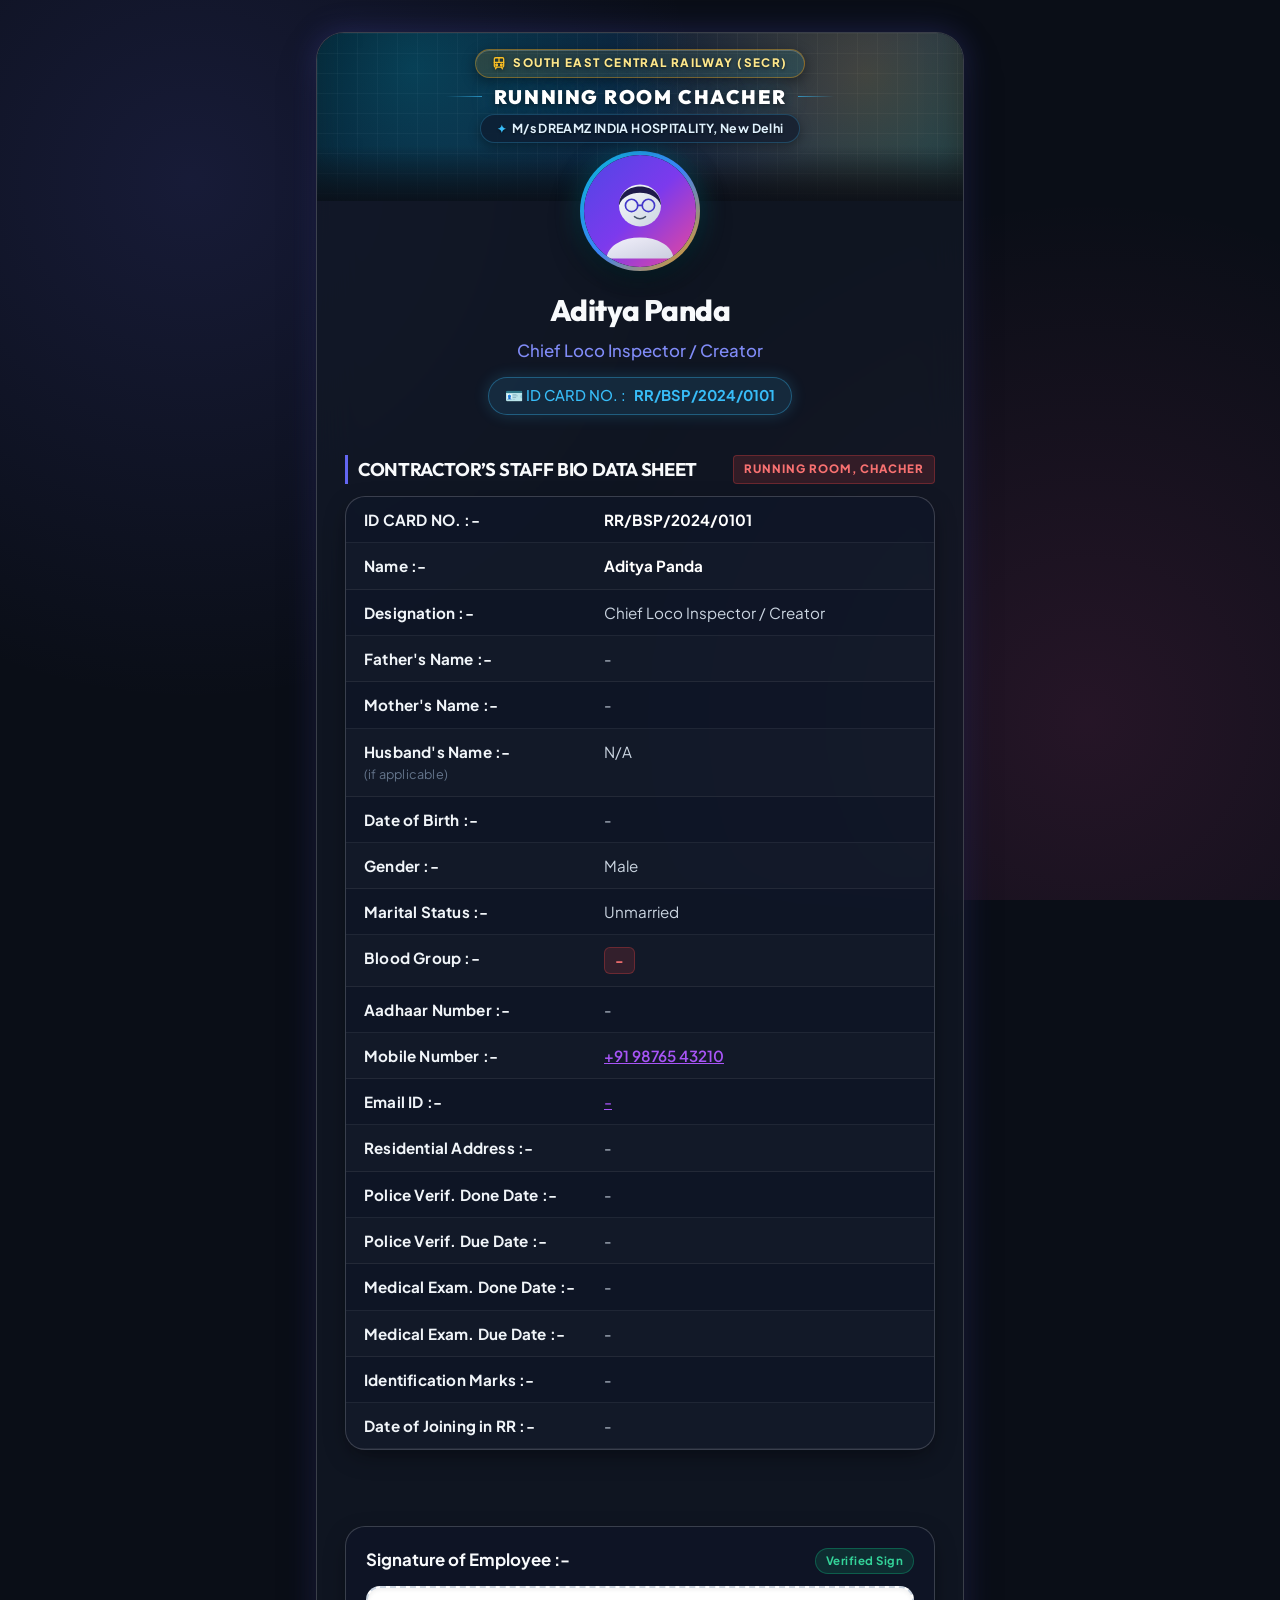
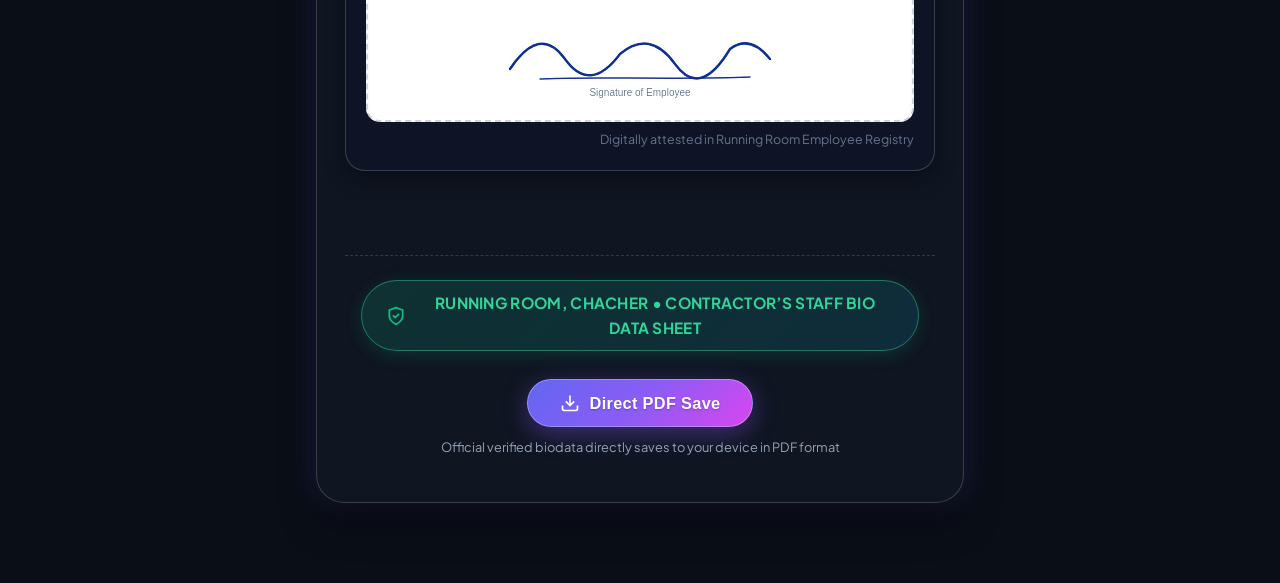
==== commit 596ad737: "Update station to CHACHER (CHCR), modernize admin studio, and dynamically load credentials from .env" ====
--- a/index.html
+++ b/index.html
@@ -3,8 +3,8 @@
 <head>
   <meta charset="UTF-8">
   <meta name="viewport" content="width=device-width, initial-scale=1.0">
-  <meta name="description" content="SOUTH EAST CENTRAL RAILWAY (SECR) - RUNNING ROOM DONGARGARH - M/s DREAMZ INDIA HOSPITALITY, New Delhi">
-  <title>RUNNING ROOM DONGARGARH - M/s DREAMZ INDIA HOSPITALITY, New Delhi</title>
+  <meta name="description" content="SOUTH EAST CENTRAL RAILWAY (SECR) - RUNNING ROOM CHACHER - M/s DREAMZ INDIA HOSPITALITY, New Delhi">
+  <title>RUNNING ROOM CHACHER - M/s DREAMZ INDIA HOSPITALITY, New Delhi</title>
 
   <!-- Google Fonts Preconnect -->
   <link rel="preconnect" href="https://fonts.googleapis.com">
@@ -27,7 +27,7 @@
       text-align: center !important;
     }
 
-    .dgg-verified-banner {
+    .chcr-verified-banner {
       display: inline-flex !important;
       align-items: center !important;
       justify-content: center !important;
@@ -44,7 +44,7 @@
       margin-bottom: 14px !important;
     }
 
-    .dgg-badge-icon {
+    .chcr-badge-icon {
       display: inline-flex !important;
       align-items: center !important;
       justify-content: center !important;
@@ -107,7 +107,7 @@
         padding-top: 14px !important;
         margin-top: 14px !important;
       }
-      .dgg-verified-banner {
+      .chcr-verified-banner {
         background: #ecfdf5 !important;
         border: 1px solid #10b981 !important;
         color: #065f46 !important;
@@ -143,7 +143,7 @@
 
         <div class="banner-station-row">
           <span class="station-wing left"></span>
-          <h2 class="banner-station-title">RUNNING ROOM DONGARGARH</h2>
+          <h2 class="banner-station-title">RUNNING ROOM CHACHER</h2>
           <span class="station-wing right"></span>
         </div>
 
@@ -176,7 +176,7 @@
         <section class="rr-record-wrapper">
           <div class="rr-table-header">
             <h2 class="section-title" style="margin-bottom: 0;">CONTRACTOR’S STAFF BIO DATA SHEET</h2>
-            <span class="rr-confidential-tag">RUNNING ROOM, DONGARGARH</span>
+            <span class="rr-confidential-tag">RUNNING ROOM, CHACHER</span>
           </div>
 
           <div class="rr-biodata-table">
@@ -307,14 +307,14 @@
 
         <!-- Bottom Attestation & Direct PDF Download Section -->
         <section class="profile-bottom-action-sec">
-          <div class="dgg-verified-banner">
-            <span class="dgg-badge-icon">
+          <div class="chcr-verified-banner">
+            <span class="chcr-badge-icon">
               <svg width="20" height="20" viewBox="0 0 24 24" fill="none" stroke="#10b981" stroke-width="2.2" stroke-linecap="round" stroke-linejoin="round">
                 <path d="M12 22s8-4 8-10V5l-8-3-8 3v7c0 6 8 10 8 10z"/>
                 <path d="M9 12l2 2 4-4"/>
               </svg>
             </span>
-            <span>RUNNING ROOM, DONGARGARH &bull; CONTRACTOR’S STAFF BIO DATA SHEET</span>
+            <span>RUNNING ROOM, CHACHER &bull; CONTRACTOR’S STAFF BIO DATA SHEET</span>
           </div>
 
           <div id="pdfDownloadBtnWrapper" class="no-pdf no-print" style="margin-top: 14px;">
--- a/css/profile.css
+++ b/css/profile.css
@@ -683,7 +683,7 @@
   text-align: center;
 }
 
-.dgg-verified-banner {
+.chcr-verified-banner {
   display: inline-flex;
   align-items: center;
   justify-content: center;
@@ -699,13 +699,13 @@
   box-shadow: 0 4px 16px rgba(16, 185, 129, 0.15);
 }
 
-.dgg-badge-icon {
+.chcr-badge-icon {
   display: inline-flex;
   align-items: center;
   justify-content: center;
 }
 
-.dgg-badge-icon svg {
+.chcr-badge-icon svg {
   display: block;
 }
 
@@ -780,7 +780,7 @@
     padding-top: 14px !important;
     margin-top: 14px !important;
   }
-  .dgg-verified-banner {
+  .chcr-verified-banner {
     background: #ecfdf5 !important;
     border: 1px solid #10b981 !important;
     color: #065f46 !important;
